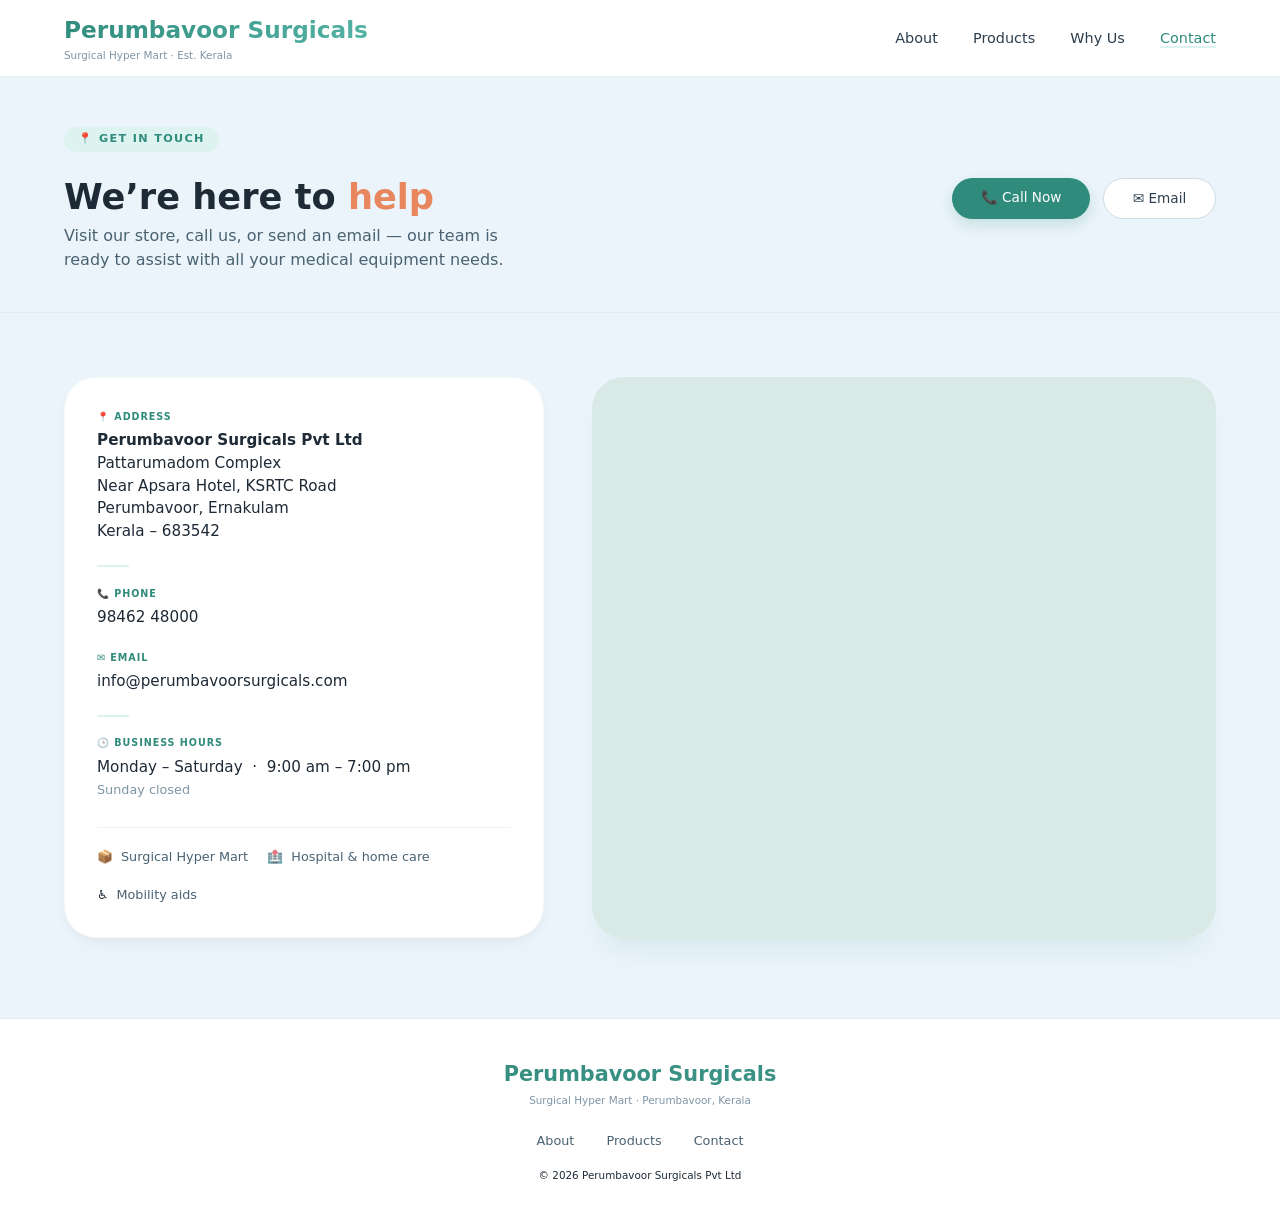
==== contact.html @ 650a04cc "first commit" ====
<!DOCTYPE html>
<html lang="en">
<head>
  <meta charset="UTF-8" />
  <meta name="viewport" content="width=device-width, initial-scale=1.0, viewport-fit=cover" />
  <title>Contact · Perumbavoor Surgicals</title>
  <style>
    * {
      margin: 0;
      padding: 0;
      box-sizing: border-box;
    }

    :root {
      --bg-white: #ffffff;
      --bg-offwhite: #fefefc;
      --bg-soft-mint: #eef9f2;
      --bg-warm-peach: #fef5ed;
      --bg-lavender: #f4f6fd;
      --bg-calm-blue: #ebf4fa;
      --primary: #2f8b7c;
      --primary-light: #6bb8ad;
      --primary-soft: #ddf3ef;
      --accent: #e8875e;
      --accent-soft: #fde9e2;
      --gray-900: #1e2a36;
      --gray-700: #2c3e4e;
      --gray-600: #4a6272;
      --gray-500: #7e95a5;
      --gray-300: #cbdde6;
      --gray-100: #ecf3f7;
      --shadow-sm: 0 4px 10px rgba(0, 0, 0, 0.02), 0 1px 2px rgba(0, 0, 0, 0.03);
      --shadow-md: 0 10px 22px -8px rgba(0, 0, 0, 0.05), 0 4px 8px rgba(0, 0, 0, 0.02);
      --shadow-lg: 0 20px 28px -12px rgba(47, 139, 124, 0.12);
      --transition: all 0.25s ease;
    }

    body {
      font-family: 'Inter', system-ui, -apple-system, 'Segoe UI', Roboto, Helvetica, sans-serif;
      background: var(--bg-white);
      color: var(--gray-900);
      line-height: 1.5;
      overflow-x: hidden;
    }

    .section-label {
      font-size: 0.7rem;
      text-transform: uppercase;
      letter-spacing: 0.12em;
      font-weight: 600;
      color: var(--primary);
      background: var(--primary-soft);
      display: inline-block;
      padding: 0.25rem 0.9rem;
      border-radius: 2rem;
      margin-bottom: 1.2rem;
    }

    .section-title {
      font-size: 2.4rem;
      font-weight: 700;
      line-height: 1.2;
      color: var(--gray-900);
      margin-bottom: 1.5rem;
    }

    @media (max-width: 768px) {
      .section-title {
        font-size: 1.9rem;
      }
    }

    .reveal {
      opacity: 0;
      transform: translateY(24px);
      transition: opacity 0.55s ease, transform 0.55s cubic-bezier(0.2, 0.9, 0.4, 1.1);
    }
    .reveal.visible {
      opacity: 1;
      transform: translateY(0);
    }

    /* ===== NAVIGATION (identical) ===== */
    nav {
      position: sticky;
      top: 0;
      z-index: 200;
      background: rgba(255, 255, 255, 0.96);
      backdrop-filter: blur(14px);
      border-bottom: 1px solid rgba(47, 139, 124, 0.12);
      display: flex;
      justify-content: space-between;
      align-items: center;
      padding: 0.8rem 5%;
    }

    .nav-logo {
      display: flex;
      flex-direction: column;
    }
    .brand {
      font-size: 1.45rem;
      font-weight: 700;
      background: linear-gradient(135deg, #2f8b7c 0%, #54b4a5 100%);
      background-clip: text;
      -webkit-background-clip: text;
      color: transparent;
    }
    .tagline {
      font-size: 0.65rem;
      color: var(--gray-500);
    }

    .nav-links {
      display: flex;
      gap: 2.2rem;
      list-style: none;
    }
    .nav-links a {
      text-decoration: none;
      font-size: 0.9rem;
      font-weight: 500;
      color: var(--gray-700);
      transition: var(--transition);
    }
    .nav-links a:hover {
      color: var(--primary);
    }
    .nav-links a.active {
      color: var(--primary);
      border-bottom: 2px solid var(--primary-soft);
    }

    .hamburger {
      display: none;
      flex-direction: column;
      cursor: pointer;
      gap: 5px;
      background: transparent;
      border: none;
      padding: 0.5rem;
      z-index: 210;
    }
    .hamburger span {
      width: 24px;
      height: 2px;
      background: var(--primary);
      border-radius: 4px;
      transition: 0.2s;
    }

    @media (max-width: 780px) {
      .hamburger {
        display: flex;
      }
      .nav-links {
        position: fixed;
        top: 0;
        right: -100%;
        width: 70%;
        max-width: 280px;
        height: 100vh;
        background: white;
        flex-direction: column;
        align-items: flex-start;
        padding: 6rem 2rem 2rem;
        gap: 1.8rem;
        box-shadow: -5px 0 25px rgba(0, 0, 0, 0.05);
        transition: right 0.3s ease;
        z-index: 150;
        border-left: 1px solid var(--gray-100);
      }
      .nav-links.active {
        right: 0;
      }
      .nav-links a {
        font-size: 1.1rem;
      }
      body.menu-open {
        overflow: hidden;
      }
    }

    /* ===== CONTACT PAGE HERO ===== */
    .contact-hero {
      background: var(--bg-calm-blue);
      padding: 3rem 5% 2.5rem;
      border-bottom: 1px solid rgba(47,139,124,0.08);
    }
    .contact-hero-inner {
      max-width: 1280px;
      margin: 0 auto;
      display: flex;
      flex-wrap: wrap;
      justify-content: space-between;
      align-items: center;
    }
    .contact-hero h1 {
      font-size: 2.2rem;
      font-weight: 700;
    }
    .contact-hero h1 span {
      color: var(--accent);
    }
    .contact-hero p {
      color: var(--gray-600);
      max-width: 460px;
    }
    .btn-primary, .btn-outline {
      display: inline-block;
      padding: 0.6rem 1.8rem;
      border-radius: 2.5rem;
      font-weight: 500;
      text-decoration: none;
      font-size: 0.85rem;
      transition: var(--transition);
    }
    .btn-primary {
      background: var(--primary);
      color: white;
      box-shadow: 0 6px 14px rgba(47,139,124,0.2);
    }
    .btn-primary:hover {
      background: #257a6c;
      transform: translateY(-2px);
    }
    .btn-outline {
      border: 1px solid var(--gray-300);
      color: var(--gray-700);
      background: white;
    }
    .btn-outline:hover {
      border-color: var(--primary);
      color: var(--primary);
    }

    /* ===== MAIN CONTENT (calm blue bg) ===== */
    .contact-main {
      padding: 4rem 5% 5rem;
      background: var(--bg-calm-blue);
    }
    .contact-grid {
      max-width: 1280px;
      margin: 0 auto;
      display: grid;
      grid-template-columns: 1fr 1.3fr;
      gap: 3rem;
      align-items: stretch;
    }

    /* left card - more compact, no extra tallness */
    .contact-details {
      background: white;
      padding: 2rem 2rem 2rem;
      border-radius: 2rem;
      box-shadow: var(--shadow-md);
      border: 1px solid rgba(47,139,124,0.05);
      display: flex;
      flex-direction: column;
      justify-content: space-between;
      height: 100%;
    }
    .contact-block {
      margin-bottom: 1.4rem;
    }
    .contact-block:last-child {
      margin-bottom: 0;
    }
    .contact-block-label {
      font-size: 0.6rem;
      font-weight: 700;
      color: var(--primary);
      letter-spacing: 0.1em;
      margin-bottom: 0.3rem;
      text-transform: uppercase;
    }
    .contact-block p, .contact-block a {
      font-size: 0.95rem;
      color: var(--gray-800);
      text-decoration: none;
    }
    .contact-block a:hover {
      color: var(--accent);
    }
    .contact-divider {
      width: 32px;
      height: 2px;
      background: var(--primary-soft);
      margin: 0.8rem 0 1.2rem;
    }

    /* map wrapper - taller */
    .map-wrapper {
      border-radius: 2rem;
      overflow: hidden;
      box-shadow: var(--shadow-lg);
      min-height: 400px;
      height: 100%;
      background: #d9e9e5;
    }
    .map-wrapper iframe {
      width: 100%;
      height: 100%;
      min-height: 400px;
      border: 0;
      display: block;
    }

    .contact-meta {
      display: flex;
      flex-wrap: wrap;
      gap: 1.2rem;
      margin-top: 1.6rem;
      padding-top: 1.2rem;
      border-top: 1px solid var(--gray-100);
    }
    .meta-item {
      display: flex;
      align-items: center;
      gap: 0.5rem;
      font-size: 0.8rem;
      color: var(--gray-600);
    }
    .meta-item strong {
      color: var(--gray-900);
      font-weight: 600;
    }

    @media (max-width: 900px) {
      .contact-grid {
        grid-template-columns: 1fr;
        gap: 2rem;
      }
      .contact-hero h1 {
        font-size: 1.9rem;
      }
      .map-wrapper {
        min-height: 320px;
      }
      .map-wrapper iframe {
        min-height: 320px;
      }
      .contact-details {
        height: auto;
      }
    }

    /* ===== FOOTER ===== */
    footer {
      background: #ffffff;
      border-top: 1px solid #e2edf2;
      padding: 2.5rem 5% 1.8rem;
      text-align: center;
    }
    .footer-brand .brand {
      font-size: 1.3rem;
      background: linear-gradient(135deg, #2f8b7c, #42958a);
      background-clip: text;
      -webkit-background-clip: text;
      color: transparent;
    }
    .sub {
      font-size: 0.65rem;
      color: var(--gray-500);
      margin-top: 0.2rem;
    }
    .footer-links {
      display: flex;
      justify-content: center;
      gap: 2rem;
      list-style: none;
      margin: 1.2rem 0 1rem;
    }
    .footer-links a {
      text-decoration: none;
      color: var(--gray-600);
      font-size: 0.8rem;
    }
    .footer-links a:hover {
      color: var(--primary);
    }
    footer p {
      color: var(--gray-400);
      font-size: 0.65rem;
    }

    @media (max-width: 500px) {
      .contact-hero-inner {
        flex-direction: column;
        align-items: flex-start;
        gap: 0.5rem;
      }
      .contact-hero h1 {
        font-size: 1.7rem;
      }
    }
  </style>
</head>
<body>

<!-- NAVIGATION -->
<nav>
  <div class="nav-logo">
    <span class="brand">Perumbavoor Surgicals</span>
    <span class="tagline">Surgical Hyper Mart · Est. Kerala</span>
  </div>
  <button class="hamburger" id="hamburgerBtn" aria-label="Menu">
    <span></span><span></span><span></span>
  </button>
  <ul class="nav-links" id="navLinks">
    <li><a href="#about">About</a></li>
    <li><a href="#products">Products</a></li>
    <li><a href="#why">Why Us</a></li>
    <li><a href="#contact" class="active">Contact</a></li>
  </ul>
</nav>

<!-- CONTACT HERO -->
<section class="contact-hero">
  <div class="contact-hero-inner">
    <div>
      <div class="section-label">📍 Get in touch</div>
      <h1>We’re here to <span>help</span></h1>
      <p>Visit our store, call us, or send an email — our team is ready to assist with all your medical equipment needs.</p>
    </div>
    <div style="display:flex; gap:0.8rem; flex-wrap:wrap;">
      <a href="tel:9846248000" class="btn-primary">📞 Call Now</a>
      <a href="mailto:info@perumbavoorsurgicals.com" class="btn-outline">✉️ Email</a>
    </div>
  </div>
</section>

<!-- CONTENT GRID -->
<section class="contact-main" id="contact">
  <div class="contact-grid">
    <!-- left: details (compact) -->
    <div class="contact-details reveal">
      <div>
        <div class="contact-block">
          <div class="contact-block-label">📍 Address</div>
          <p><strong>Perumbavoor Surgicals Pvt Ltd</strong><br>
          Pattarumadom Complex<br>
          Near Apsara Hotel, KSRTC Road<br>
          Perumbavoor, Ernakulam<br>
          Kerala – 683542</p>
        </div>

        <div class="contact-divider"></div>

        <div class="contact-block">
          <div class="contact-block-label">📞 Phone</div>
          <p><a href="tel:9846248000">98462 48000</a></p>
        </div>

        <div class="contact-block">
          <div class="contact-block-label">✉️ Email</div>
          <p><a href="mailto:info@perumbavoorsurgicals.com">info@perumbavoorsurgicals.com</a></p>
        </div>

        <div class="contact-divider"></div>

        <div class="contact-block">
          <div class="contact-block-label">🕒 Business Hours</div>
          <p>Monday – Saturday &nbsp;·&nbsp; 9:00 am – 7:00 pm<br>
          <span style="font-size:0.8rem; color:var(--gray-500);">Sunday closed</span></p>
        </div>
      </div>

      <div class="contact-meta">
        <span class="meta-item"><strong>📦</strong> Surgical Hyper Mart</span>
        <span class="meta-item"><strong>🏥</strong> Hospital & home care</span>
        <span class="meta-item"><strong>♿</strong> Mobility aids</span>
      </div>
    </div>

    <!-- right: map (taller) -->
    <div class="map-wrapper reveal">
      <iframe 
        src="https://maps.google.com/maps?q=perumbavoor%20surgicals&t=&z=16&ie=UTF8&iwloc=&output=embed" 
        title="Perumbavoor Surgicals location" 
        loading="lazy"
        allowfullscreen>
      </iframe>
    </div>
  </div>
</section>

<!-- FOOTER -->
<footer>
  <div class="footer-brand">
    <div class="brand">Perumbavoor Surgicals</div>
    <div class="sub">Surgical Hyper Mart · Perumbavoor, Kerala</div>
  </div>
  <ul class="footer-links">
    <li><a href="#about">About</a></li>
    <li><a href="#products">Products</a></li>
    <li><a href="#contact">Contact</a></li>
  </ul>
  <p>© 2026 Perumbavoor Surgicals Pvt Ltd</p>
</footer>

<script>
  // HAMBURGER
  const hamburger = document.getElementById('hamburgerBtn');
  const navLinks = document.getElementById('navLinks');
  const bodyEl = document.body;

  function toggleMenu() {
    navLinks.classList.toggle('active');
    bodyEl.classList.toggle('menu-open');
  }
  hamburger.addEventListener('click', toggleMenu);

  document.querySelectorAll('.nav-links a').forEach(link => {
    link.addEventListener('click', () => {
      navLinks.classList.remove('active');
      bodyEl.classList.remove('menu-open');
    });
  });

  // SCROLL REVEAL
  const observer = new IntersectionObserver((entries) => {
    entries.forEach(entry => {
      if (entry.isIntersecting) {
        entry.target.classList.add('visible');
        observer.unobserve(entry.target);
      }
    });
  }, { threshold: 0.1, rootMargin: "0px 0px -10px 0px" });

  document.querySelectorAll('.reveal').forEach(el => observer.observe(el));
</script>

</body>
</html>
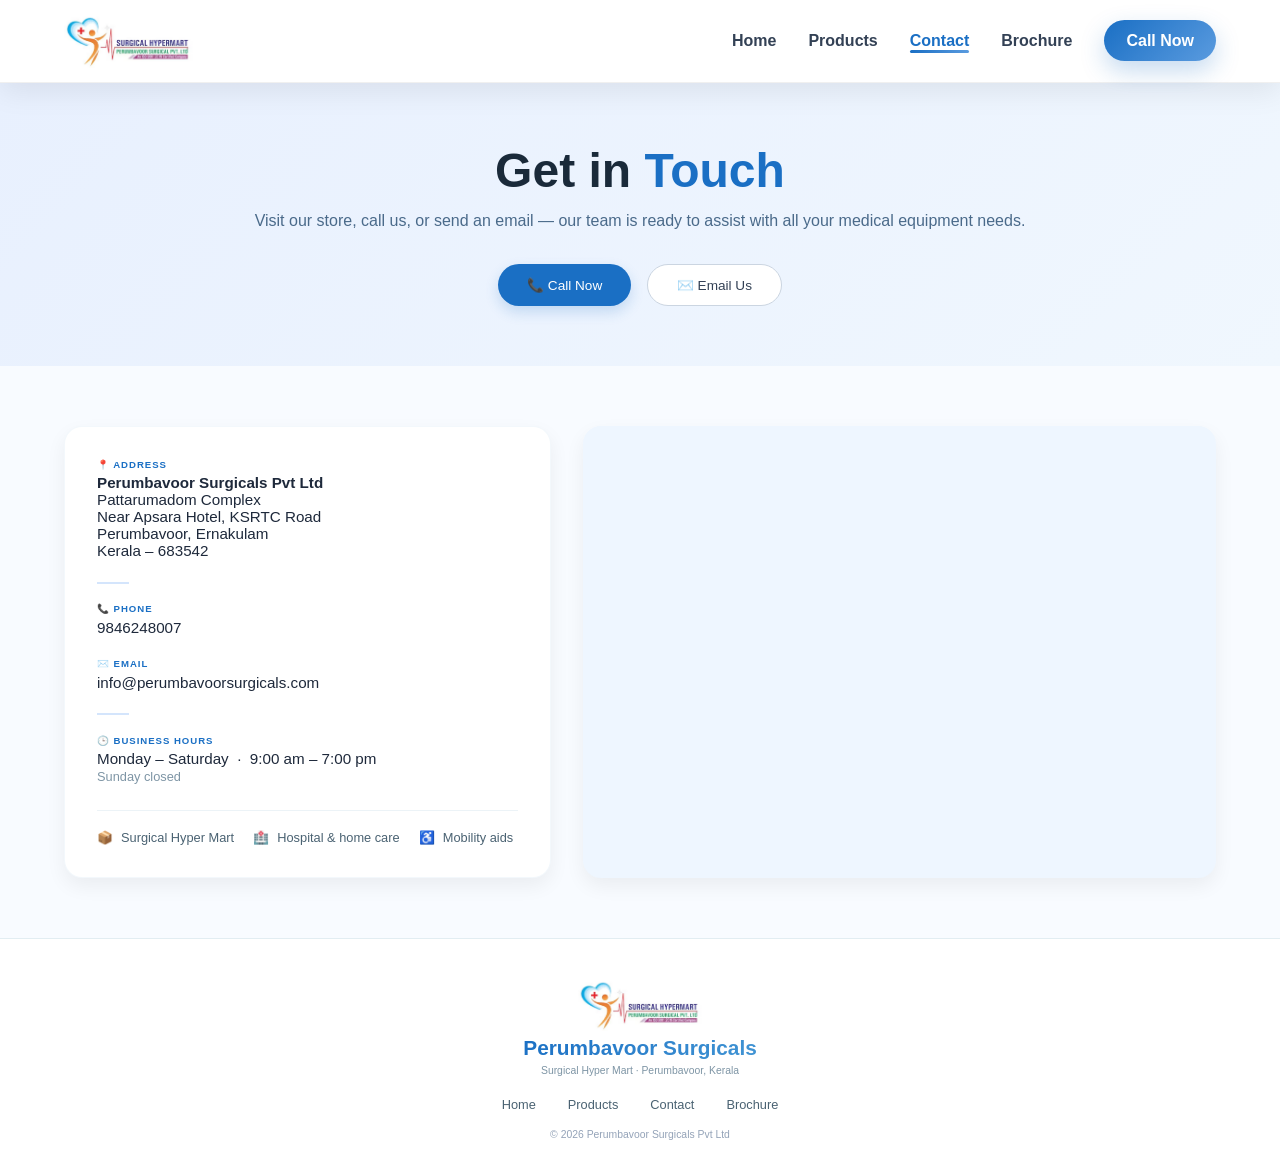
==== commit fa7f7ed1: "changes" ====
--- a/contact.html
+++ b/contact.html
@@ -14,15 +14,15 @@
     :root {
       --bg-white: #ffffff;
       --bg-offwhite: #fefefc;
-      --bg-soft-mint: #eef9f2;
-      --bg-warm-peach: #fef5ed;
-      --bg-lavender: #f4f6fd;
-      --bg-calm-blue: #ebf4fa;
-      --primary: #2f8b7c;
-      --primary-light: #6bb8ad;
-      --primary-soft: #ddf3ef;
-      --accent: #e8875e;
-      --accent-soft: #fde9e2;
+      --bg-soft-mint: #eef6fd;
+      --bg-warm-peach: #f5f9ff;
+      --bg-lavender: #f0f5fe;
+      --bg-calm-blue: #e8f0fe;
+      --primary: #1a6fc4;
+      --primary-light: #5a9bdf;
+      --primary-soft: #d4e5fc;
+      --accent: #1a6fc4;
+      --accent-soft: #d4e5fc;
       --gray-900: #1e2a36;
       --gray-700: #2c3e4e;
       --gray-600: #4a6272;
@@ -31,16 +31,12 @@
       --gray-100: #ecf3f7;
       --shadow-sm: 0 4px 10px rgba(0, 0, 0, 0.02), 0 1px 2px rgba(0, 0, 0, 0.03);
       --shadow-md: 0 10px 22px -8px rgba(0, 0, 0, 0.05), 0 4px 8px rgba(0, 0, 0, 0.02);
-      --shadow-lg: 0 20px 28px -12px rgba(47, 139, 124, 0.12);
+      --shadow-lg: 0 20px 28px -12px rgba(26, 111, 196, 0.12);
       --transition: all 0.25s ease;
     }
 
     body {
-      font-family: 'Inter', system-ui, -apple-system, 'Segoe UI', Roboto, Helvetica, sans-serif;
-      background: var(--bg-white);
-      color: var(--gray-900);
-      line-height: 1.5;
-      overflow-x: hidden;
+    font-family:Inter,Arial,sans-serif;background:#f8fbff;color:#1e293b
     }
 
     .section-label {
@@ -80,186 +76,233 @@
       transform: translateY(0);
     }
 
-    /* ===== NAVIGATION (identical) ===== */
-    nav {
+    /* ===== MEDIX NAVBAR (refined - same as products page) ===== */
+    .medixnav-wrapper {
       position: sticky;
       top: 0;
-      z-index: 200;
-      background: rgba(255, 255, 255, 0.96);
-      backdrop-filter: blur(14px);
-      border-bottom: 1px solid rgba(47, 139, 124, 0.12);
-      display: flex;
+      z-index: 9999;
+      width: 100%;
+      background: rgba(255, 255, 255, 0.92);
+      backdrop-filter: blur(18px);
+      -webkit-backdrop-filter: blur(18px);
+      border-bottom: 1px solid rgba(0, 0, 0, 0.06);
+      box-shadow: 0 8px 30px rgba(0, 0, 0, 0.08);
+    }
+    .medixnav-container {
+      max-width: 1400px;
+      margin: auto;
+      padding: 14px 5%;
+      display: flex;
+      align-items: center;
       justify-content: space-between;
+    }
+    .medixnav-brand {
+      display: flex;
       align-items: center;
-      padding: 0.8rem 5%;
-    }
-
-    .nav-logo {
-      display: flex;
-      flex-direction: column;
-    }
-    .brand {
-      font-size: 1.45rem;
-      font-weight: 700;
-      background: linear-gradient(135deg, #2f8b7c 0%, #54b4a5 100%);
-      background-clip: text;
-      -webkit-background-clip: text;
-      color: transparent;
-    }
-    .tagline {
-      font-size: 0.65rem;
-      color: var(--gray-500);
-    }
-
-    .nav-links {
-      display: flex;
-      gap: 2.2rem;
+      gap: 12px;
+      text-decoration: none;
+    }
+    .medixnav-brand img {
+      height: 54px;
+      width: auto;
+    }
+    .medixnav-links {
+      display: flex;
+      align-items: center;
+      gap: 2rem;
       list-style: none;
     }
-    .nav-links a {
-      text-decoration: none;
-      font-size: 0.9rem;
-      font-weight: 500;
-      color: var(--gray-700);
-      transition: var(--transition);
-    }
-    .nav-links a:hover {
-      color: var(--primary);
-    }
-    .nav-links a.active {
-      color: var(--primary);
-      border-bottom: 2px solid var(--primary-soft);
-    }
-
-    .hamburger {
+    .medixnav-links a {
+     text-decoration: none;
+      color: #334155;
+      font-weight: 600;
+      position: relative;
+      transition: .3s ease;
+    }
+    .medixnav-links a:not(.medixnav-cta)::after {
+      content: "";
+      position: absolute;
+      left: 0;
+      bottom: -4px;
+      width: 0;
+      height: 3px;
+      border-radius: 20px;
+      background: linear-gradient(90deg, #1a6fc4, #5a9bdf);
+      transition: .3s ease;
+    }
+    .medixnav-links a:not(.medixnav-cta):hover::after {
+      width: 100%;
+    }
+    .medixnav-links a:not(.medixnav-cta):hover {
+      color: #1a6fc4;
+    }
+    .medixnav-links a.active {
+      color: #1a6fc4;
+    }
+    .medixnav-links a.active::after {
+      width: 100%;
+    }
+    .medixnav-cta {
+      background: linear-gradient(135deg, #1a6fc4, #5a9bdf);
+      color: white !important;
+       padding: 12px 22px!important;
+      border-radius: 50px;
+      box-shadow: 0 10px 25px rgba(26, 111, 196, .25);
+      transition: .3s;
+      font-weight: 600;
+      /* letter-spacing: 0.02em; */
+    }
+    .medixnav-cta:hover {
+      transform: translateY(-3px);
+      box-shadow: 0 15px 35px rgba(26, 111, 196, .35);
+      color: white !important;
+    }
+    .medixnav-cta::after {
+      display: none !important;
+    }
+    .medixnav-toggle {
       display: none;
       flex-direction: column;
+      gap: 5px;
+      border: none;
+      background: transparent;
       cursor: pointer;
-      gap: 5px;
-      background: transparent;
-      border: none;
-      padding: 0.5rem;
-      z-index: 210;
-    }
-    .hamburger span {
-      width: 24px;
-      height: 2px;
-      background: var(--primary);
-      border-radius: 4px;
+    }
+    .medixnav-toggle span {
+      width: 28px;
+      height: 3px;
+      background: #0f172a;
+      border-radius: 50px;
       transition: 0.2s;
     }
-
-    @media (max-width: 780px) {
-      .hamburger {
+    @media (max-width: 900px) {
+      .medixnav-toggle {
         display: flex;
       }
-      .nav-links {
+      .medixnav-links {
         position: fixed;
-        top: 0;
+        top: 84px;
         right: -100%;
-        width: 70%;
-        max-width: 280px;
-        height: 100vh;
-        background: white;
+        width: 280px;
+        height: calc(100vh - 84px);
+        background: rgba(255, 255, 255, 0.98);
+        backdrop-filter: blur(20px);
+        -webkit-backdrop-filter: blur(20px);
         flex-direction: column;
         align-items: flex-start;
-        padding: 6rem 2rem 2rem;
-        gap: 1.8rem;
-        box-shadow: -5px 0 25px rgba(0, 0, 0, 0.05);
-        transition: right 0.3s ease;
-        z-index: 150;
-        border-left: 1px solid var(--gray-100);
-      }
-      .nav-links.active {
+        padding: 2rem 2rem 2rem 2.2rem;
+        gap: 1.5rem;
+        transition: .4s ease;
+        box-shadow: -10px 0 30px rgba(0, 0, 0, .08);
+        border-left: 1px solid rgba(0,0,0,0.04);
+      }
+      .medixnav-links.medixnav-open {
         right: 0;
       }
-      .nav-links a {
+      .medixnav-brand img {
+        height: 46px;
+      }
+      .medixnav-links a:not(.medixnav-cta)::after {
+        display: none;
+      }
+      .medixnav-links a {
         font-size: 1.1rem;
-      }
-      body.menu-open {
-        overflow: hidden;
-      }
-    }
-
-    /* ===== CONTACT PAGE HERO ===== */
+        padding: 6px 0;
+      }
+      .medixnav-links a.active {
+        color: #1a6fc4;
+      }
+    }
+
+    /* ===== CONTACT HERO (matches products page hero) ===== */
     .contact-hero {
-      background: var(--bg-calm-blue);
-      padding: 3rem 5% 2.5rem;
-      border-bottom: 1px solid rgba(47,139,124,0.08);
-    }
-    .contact-hero-inner {
-      max-width: 1280px;
-      margin: 0 auto;
-      display: flex;
+      padding: 60px 5%;
+      text-align: center;
+      background: linear-gradient(135deg, #e8f0fe, #f0f7fe);
+    }
+    .contact-hero h1 {
+      font-size: 3rem;
+      margin-bottom: 10px;
+      color: #1a2a3a;
+    }
+    .contact-hero h1 span {
+      color: #1a6fc4;
+    }
+    .contact-hero p {
+      max-width: 800px;
+      margin: auto;
+      color: #4a6a8a;
+      line-height: 1.6;
+    }
+    .contact-hero .hero-actions {
+      display: flex;
+      justify-content: center;
+      gap: 1rem;
       flex-wrap: wrap;
-      justify-content: space-between;
+      margin-top: 30px;
+    }
+    .btn-primary, .btn-outline {
+      display: inline-flex;
       align-items: center;
-    }
-    .contact-hero h1 {
-      font-size: 2.2rem;
-      font-weight: 700;
-    }
-    .contact-hero h1 span {
-      color: var(--accent);
-    }
-    .contact-hero p {
-      color: var(--gray-600);
-      max-width: 460px;
-    }
-    .btn-primary, .btn-outline {
-      display: inline-block;
-      padding: 0.6rem 1.8rem;
+      gap: 0.5rem;
+      padding: 0.75rem 1.8rem;
       border-radius: 2.5rem;
       font-weight: 500;
       text-decoration: none;
+      transition: all 0.2s;
       font-size: 0.85rem;
-      transition: var(--transition);
     }
     .btn-primary {
       background: var(--primary);
       color: white;
-      box-shadow: 0 6px 14px rgba(47,139,124,0.2);
+      box-shadow: 0 6px 14px rgba(26, 111, 196, 0.2);
     }
     .btn-primary:hover {
-      background: #257a6c;
+      background: #155ca8;
       transform: translateY(-2px);
+      box-shadow: 0 12px 20px -8px rgba(26, 111, 196, 0.3);
     }
     .btn-outline {
-      border: 1px solid var(--gray-300);
-      color: var(--gray-700);
+      border: 1px solid #cbd5e1;
+      color: #334155;
       background: white;
     }
     .btn-outline:hover {
-      border-color: var(--primary);
-      color: var(--primary);
-    }
-
-    /* ===== MAIN CONTENT (calm blue bg) ===== */
+      border-color: #1a6fc4;
+      color: #1a6fc4;
+      transform: translateY(-2px);
+    }
+
+    /* ===== CONTENT GRID (matches products page card style) ===== */
     .contact-main {
-      padding: 4rem 5% 5rem;
-      background: var(--bg-calm-blue);
+      padding: 60px 5%;
+      background: #f8fbff;
     }
     .contact-grid {
       max-width: 1280px;
       margin: 0 auto;
       display: grid;
       grid-template-columns: 1fr 1.3fr;
-      gap: 3rem;
+      gap: 2rem;
       align-items: stretch;
     }
 
-    /* left card - more compact, no extra tallness */
     .contact-details {
-      background: white;
-      padding: 2rem 2rem 2rem;
-      border-radius: 2rem;
-      box-shadow: var(--shadow-md);
-      border: 1px solid rgba(47,139,124,0.05);
+      background: #fff;
+      border-radius: 18px;
+      padding: 2rem;
+      box-shadow: 0 8px 20px rgba(0, 0, 0, 0.06);
+      border: 1px solid rgba(26, 111, 196, 0.05);
+      transition: .3s ease;
       display: flex;
       flex-direction: column;
       justify-content: space-between;
-      height: 100%;
-    }
+    }
+    .contact-details:hover {
+      transform: translateY(-6px);
+      box-shadow: 0 12px 28px rgba(26, 111, 196, 0.10);
+    }
+
     .contact-block {
       margin-bottom: 1.4rem;
     }
@@ -276,11 +319,11 @@
     }
     .contact-block p, .contact-block a {
       font-size: 0.95rem;
-      color: var(--gray-800);
+      color: #1e293b;
       text-decoration: none;
     }
     .contact-block a:hover {
-      color: var(--accent);
+      color: var(--primary);
     }
     .contact-divider {
       width: 32px;
@@ -289,14 +332,18 @@
       margin: 0.8rem 0 1.2rem;
     }
 
-    /* map wrapper - taller */
     .map-wrapper {
-      border-radius: 2rem;
+      border-radius: 18px;
       overflow: hidden;
-      box-shadow: var(--shadow-lg);
+      box-shadow: 0 8px 20px rgba(0, 0, 0, 0.06);
       min-height: 400px;
       height: 100%;
-      background: #d9e9e5;
+      background: #eef6ff;
+      transition: .3s ease;
+    }
+    .map-wrapper:hover {
+      transform: translateY(-6px);
+      box-shadow: 0 12px 28px rgba(26, 111, 196, 0.10);
     }
     .map-wrapper iframe {
       width: 100%;
@@ -312,17 +359,17 @@
       gap: 1.2rem;
       margin-top: 1.6rem;
       padding-top: 1.2rem;
-      border-top: 1px solid var(--gray-100);
+      border-top: 1px solid #ecf3f7;
     }
     .meta-item {
       display: flex;
       align-items: center;
       gap: 0.5rem;
       font-size: 0.8rem;
-      color: var(--gray-600);
+      color: #4a6272;
     }
     .meta-item strong {
-      color: var(--gray-900);
+      color: #1e2a36;
       font-weight: 600;
     }
 
@@ -332,7 +379,7 @@
         gap: 2rem;
       }
       .contact-hero h1 {
-        font-size: 1.9rem;
+        font-size: 2rem;
       }
       .map-wrapper {
         min-height: 320px;
@@ -345,95 +392,116 @@
       }
     }
 
-    /* ===== FOOTER ===== */
-    footer {
+    /* ===== FOOTER (same as products page) ===== */
+    .home-footer {
       background: #ffffff;
       border-top: 1px solid #e2edf2;
       padding: 2.5rem 5% 1.8rem;
       text-align: center;
-    }
-    .footer-brand .brand {
+      margin-top: 0;
+    }
+    .home-footer .footer-brand {
+      display: flex;
+      flex-direction: column;
+      align-items: center;
+      gap: 0.3rem;
+    }
+    .home-footer .footer-brand img {
+      height: 52px;
+      width: auto;
+      display: block;
+    }
+    .home-footer .footer-brand .brand-name {
       font-size: 1.3rem;
-      background: linear-gradient(135deg, #2f8b7c, #42958a);
+      font-weight: 700;
+      background: linear-gradient(135deg, #1a6fc4, #4295d4);
       background-clip: text;
       -webkit-background-clip: text;
       color: transparent;
     }
-    .sub {
+    .home-footer .footer-brand .sub {
       font-size: 0.65rem;
-      color: var(--gray-500);
-      margin-top: 0.2rem;
-    }
-    .footer-links {
+      color: #7e95a5;
+    }
+    .home-footer .footer-links {
       display: flex;
       justify-content: center;
       gap: 2rem;
       list-style: none;
       margin: 1.2rem 0 1rem;
     }
-    .footer-links a {
+    .home-footer .footer-links a {
       text-decoration: none;
-      color: var(--gray-600);
+      color: #4a6272;
       font-size: 0.8rem;
-    }
-    .footer-links a:hover {
-      color: var(--primary);
-    }
-    footer p {
-      color: var(--gray-400);
+      transition: .2s;
+    }
+    .home-footer .footer-links a:hover {
+      color: #1a6fc4;
+    }
+    .home-footer p {
+      color: #94a3b8;
       font-size: 0.65rem;
     }
 
     @media (max-width: 500px) {
-      .contact-hero-inner {
-        flex-direction: column;
-        align-items: flex-start;
-        gap: 0.5rem;
-      }
       .contact-hero h1 {
         font-size: 1.7rem;
+      }
+      .contact-hero .hero-actions {
+        flex-direction: column;
+        align-items: center;
+        width: 100%;
+      }
+      .contact-hero .hero-actions .btn-primary,
+      .contact-hero .hero-actions .btn-outline {
+        width: 100%;
+        justify-content: center;
       }
     }
   </style>
 </head>
 <body>
 
-<!-- NAVIGATION -->
-<nav>
-  <div class="nav-logo">
-    <span class="brand">Perumbavoor Surgicals</span>
-    <span class="tagline">Surgical Hyper Mart · Est. Kerala</span>
+<!-- ===== MEDIX NAVBAR (refined - same as products page) ===== -->
+<header class="medixnav-wrapper">
+  <div class="medixnav-container">
+    <a href="index.html" class="medixnav-brand">
+      <img src="../assets/logo/logo.png" alt="Perumbavoor Surgicals">
+    </a>
+    <ul class="medixnav-links" id="medixnavLinks">
+      <li><a href="index.html">Home</a></li>
+      <li><a href="products.html">Products</a></li>
+      <li><a href="contact.html" class="active">Contact</a></li>
+      <li><a href="index.html#brochure">Brochure</a></li>
+      <li>
+        <a href="tel:+919846248007" class="medixnav-cta">
+          Call Now
+        </a>
+      </li>
+    </ul>
+    <button class="medixnav-toggle" id="medixnavToggle" aria-label="Menu">
+      <span></span>
+      <span></span>
+      <span></span>
+    </button>
   </div>
-  <button class="hamburger" id="hamburgerBtn" aria-label="Menu">
-    <span></span><span></span><span></span>
-  </button>
-  <ul class="nav-links" id="navLinks">
-    <li><a href="#about">About</a></li>
-    <li><a href="#products">Products</a></li>
-    <li><a href="#why">Why Us</a></li>
-    <li><a href="#contact" class="active">Contact</a></li>
-  </ul>
-</nav>
+</header>
 
 <!-- CONTACT HERO -->
 <section class="contact-hero">
-  <div class="contact-hero-inner">
-    <div>
-      <div class="section-label">📍 Get in touch</div>
-      <h1>We’re here to <span>help</span></h1>
-      <p>Visit our store, call us, or send an email — our team is ready to assist with all your medical equipment needs.</p>
-    </div>
-    <div style="display:flex; gap:0.8rem; flex-wrap:wrap;">
-      <a href="tel:9846248000" class="btn-primary">📞 Call Now</a>
-      <a href="mailto:info@perumbavoorsurgicals.com" class="btn-outline">✉️ Email</a>
-    </div>
+  <h1>Get in <span>Touch</span></h1>
+  <p>Visit our store, call us, or send an email — our team is ready to assist with all your medical equipment needs.</p>
+  <div class="hero-actions">
+    <a href="tel:9846248000" class="btn-primary">📞 Call Now</a>
+    <a href="mailto:info@perumbavoorsurgicals.com" class="btn-outline">✉️ Email Us</a>
   </div>
 </section>
 
 <!-- CONTENT GRID -->
 <section class="contact-main" id="contact">
   <div class="contact-grid">
-    <!-- left: details (compact) -->
+    <!-- left: details -->
     <div class="contact-details reveal">
       <div>
         <div class="contact-block">
@@ -449,7 +517,7 @@
 
         <div class="contact-block">
           <div class="contact-block-label">📞 Phone</div>
-          <p><a href="tel:9846248000">98462 48000</a></p>
+          <p><a href="tel:9846248007">9846248007</a></p>
         </div>
 
         <div class="contact-block">
@@ -462,7 +530,7 @@
         <div class="contact-block">
           <div class="contact-block-label">🕒 Business Hours</div>
           <p>Monday – Saturday &nbsp;·&nbsp; 9:00 am – 7:00 pm<br>
-          <span style="font-size:0.8rem; color:var(--gray-500);">Sunday closed</span></p>
+          <span style="font-size:0.8rem; color:#7e95a5;">Sunday closed</span></p>
         </div>
       </div>
 
@@ -473,7 +541,7 @@
       </div>
     </div>
 
-    <!-- right: map (taller) -->
+    <!-- right: map -->
     <div class="map-wrapper reveal">
       <iframe 
         src="https://maps.google.com/maps?q=perumbavoor%20surgicals&t=&z=16&ie=UTF8&iwloc=&output=embed" 
@@ -485,40 +553,49 @@
   </div>
 </section>
 
-<!-- FOOTER -->
-<footer>
+<!-- ===== FOOTER (same as products page) ===== -->
+<footer class="home-footer">
   <div class="footer-brand">
-    <div class="brand">Perumbavoor Surgicals</div>
-    <div class="sub">Surgical Hyper Mart · Perumbavoor, Kerala</div>
+    <img src="../assets/logo/logo.png" alt="Perumbavoor Surgicals Logo">
+    <span class="brand-name">Perumbavoor Surgicals</span>
+    <span class="sub">Surgical Hyper Mart · Perumbavoor, Kerala</span>
   </div>
   <ul class="footer-links">
-    <li><a href="#about">About</a></li>
-    <li><a href="#products">Products</a></li>
-    <li><a href="#contact">Contact</a></li>
+    <li><a href="index.html">Home</a></li>
+    <li><a href="products.html">Products</a></li>
+    <li><a href="contact.html">Contact</a></li>
+    <li><a href="index.html">Brochure</a></li>
   </ul>
   <p>© 2026 Perumbavoor Surgicals Pvt Ltd</p>
 </footer>
 
 <script>
-  // HAMBURGER
-  const hamburger = document.getElementById('hamburgerBtn');
-  const navLinks = document.getElementById('navLinks');
+  // ===== MEDIX NAVBAR TOGGLE =====
+  const toggleBtn = document.getElementById('medixnavToggle');
+  const navLinks = document.getElementById('medixnavLinks');
   const bodyEl = document.body;
 
   function toggleMenu() {
-    navLinks.classList.toggle('active');
+    navLinks.classList.toggle('medixnav-open');
     bodyEl.classList.toggle('menu-open');
   }
-  hamburger.addEventListener('click', toggleMenu);
-
-  document.querySelectorAll('.nav-links a').forEach(link => {
+  toggleBtn.addEventListener('click', toggleMenu);
+
+  document.querySelectorAll('.medixnav-links a').forEach(link => {
     link.addEventListener('click', () => {
-      navLinks.classList.remove('active');
+      navLinks.classList.remove('medixnav-open');
       bodyEl.classList.remove('menu-open');
     });
   });
 
-  // SCROLL REVEAL
+  document.addEventListener('click', (e) => {
+    if (!e.target.closest('.medixnav-wrapper') && navLinks.classList.contains('medixnav-open')) {
+      navLinks.classList.remove('medixnav-open');
+      bodyEl.classList.remove('menu-open');
+    }
+  });
+
+  // ===== SCROLL REVEAL =====
   const observer = new IntersectionObserver((entries) => {
     entries.forEach(entry => {
       if (entry.isIntersecting) {
@@ -527,7 +604,6 @@
       }
     });
   }, { threshold: 0.1, rootMargin: "0px 0px -10px 0px" });
-
   document.querySelectorAll('.reveal').forEach(el => observer.observe(el));
 </script>
 
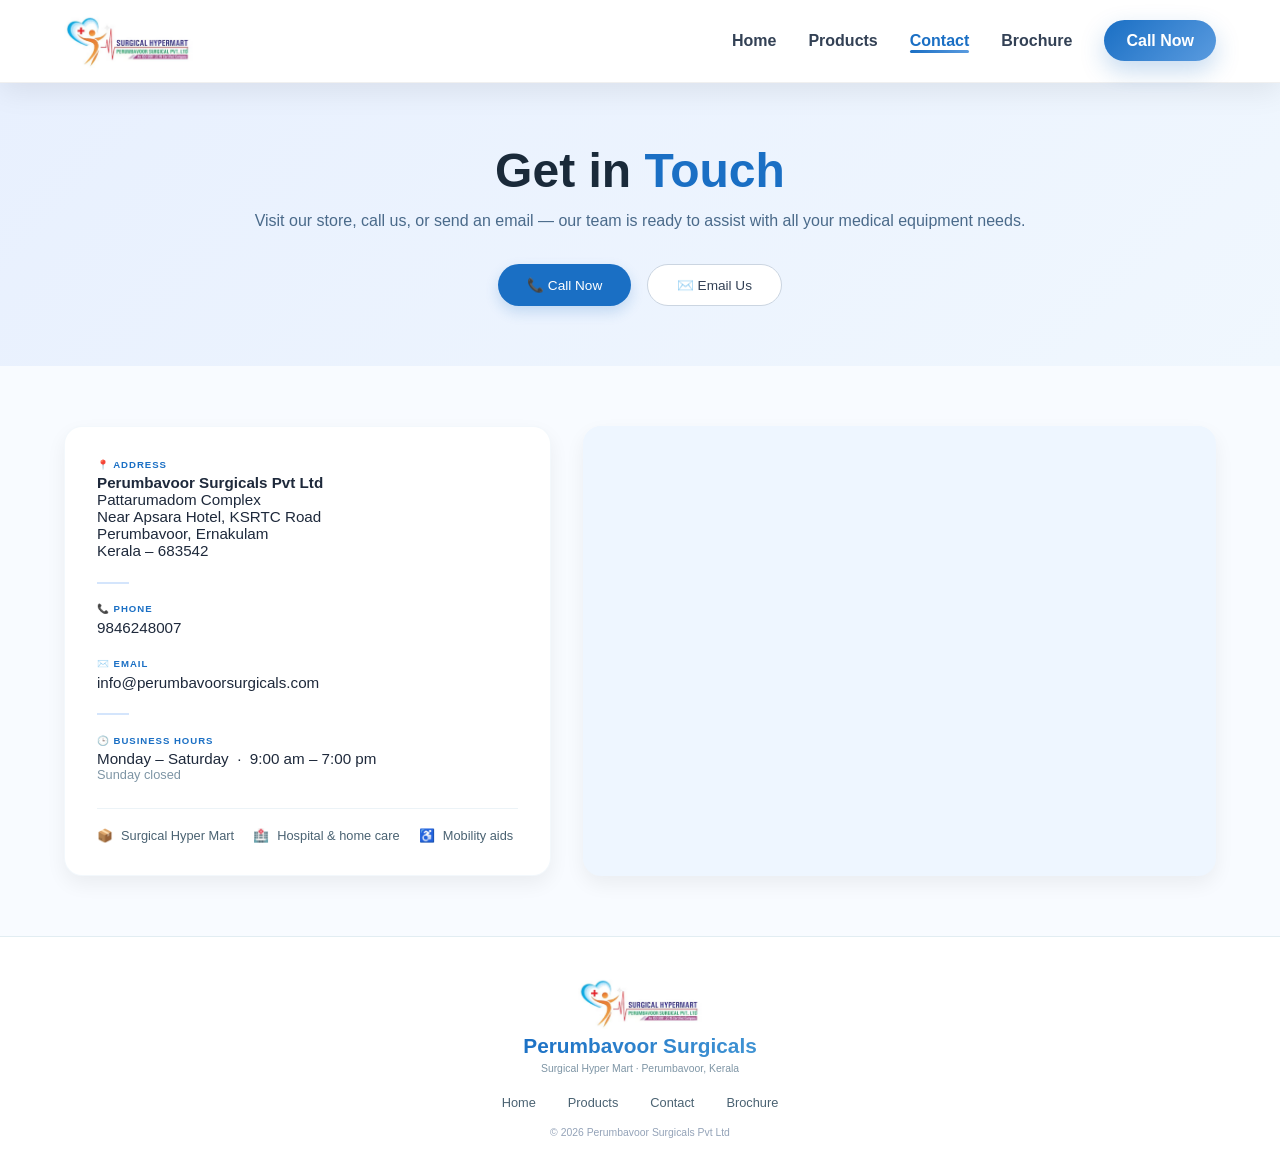
==== commit 73548e6f: "seo, favicon" ====
--- a/contact.html
+++ b/contact.html
@@ -1,14 +1,78 @@
-<!DOCTYPE html>
-<html lang="en">
-<head>
-  <meta charset="UTF-8" />
-  <meta name="viewport" content="width=device-width, initial-scale=1.0, viewport-fit=cover" />
-  <title>Contact · Perumbavoor Surgicals</title>
+<title>Contact Perumbavoor Surgicals | Medical Equipment Supplier Kerala</title>
+
+<meta name="description" content="Contact Perumbavoor Surgicals Pvt Ltd in Perumbavoor, Ernakulam, Kerala. Get assistance with medical equipment, surgical instruments, hospital furniture, mobility aids, home healthcare products and diagnostic devices.">
+
+<meta name="keywords" content="Contact Perumbavoor Surgicals, Medical Equipment Supplier Kerala, Surgical Supplier Perumbavoor, Hospital Furniture Kerala, Medical Store Perumbavoor, Surgical Hyper Mart Kerala, Medical Supplies Ernakulam">
+
+<meta name="author" content="Perumbavoor Surgicals Pvt Ltd">
+<meta name="robots" content="index, follow">
+
+<!-- Favicon -->
+<link rel="icon" type="image/png" href="/assets/logo/favicon.png">
+<link rel="apple-touch-icon" href="/assets/logo/favicon.png">
+
+<link rel="canonical" href="https://perumbavoorsurgicals.com/contact.html">
+
+<!-- Open Graph -->
+<meta property="og:type" content="website">
+<meta property="og:title" content="Contact Perumbavoor Surgicals">
+<meta property="og:description" content="Visit, call or email Perumbavoor Surgicals for medical equipment, surgical supplies and healthcare products in Kerala.">
+<meta property="og:url" content="https://perumbavoorsurgicals.com/contact.html">
+<meta property="og:image" content="https://perumbavoorsurgicals.com/assets/logo/logo.png">
+
+<!-- Twitter -->
+<meta name="twitter:card" content="summary_large_image">
+<meta name="twitter:title" content="Contact Perumbavoor Surgicals">
+<meta name="twitter:description" content="Medical equipment and surgical supplies provider in Perumbavoor, Kerala.">
+<meta name="twitter:image" content="https://perumbavoorsurgicals.com/assets/logo/logo.png">
+
+<!-- Local Business Schema -->
+<script type="application/ld+json">
+{
+  "@context":"https://schema.org",
+  "@type":"MedicalBusiness",
+  "name":"Perumbavoor Surgicals Pvt Ltd",
+  "url":"https://perumbavoorsurgicals.com",
+  "telephone":"+919846248007",
+  "email":"info@perumbavoorsurgicals.com",
+  "logo":"https://perumbavoorsurgicals.com/assets/logo/logo.png",
+  "address":{
+    "@type":"PostalAddress",
+    "streetAddress":"Pattarumadom Complex, Near Apsara Hotel, KSRTC Road",
+    "addressLocality":"Perumbavoor",
+    "addressRegion":"Kerala",
+    "postalCode":"683542",
+    "addressCountry":"IN"
+  },
+  "openingHours":"Mo-Sa 09:00-19:00"
+}
+</script>
   <style>
     * {
       margin: 0;
       padding: 0;
       box-sizing: border-box;
+    }
+
+    /* ----- FIX 1: overflow-x + overscroll on html & body ----- */
+    html {
+      overflow-x: hidden;
+      width: 100%;
+      overscroll-behavior-x: none;
+    }
+
+    body {
+      font-family: Inter, Arial, sans-serif;
+      background: #f8fbff;
+      color: #1e293b;
+      overflow-x: hidden;
+      width: 100%;
+      overscroll-behavior-x: none;
+    }
+
+    /* ----- FIX 2: body.menu-open stops background scroll ----- */
+    body.menu-open {
+      overflow: hidden;
     }
 
     :root {
@@ -35,10 +99,6 @@
       --transition: all 0.25s ease;
     }
 
-    body {
-    font-family:Inter,Arial,sans-serif;background:#f8fbff;color:#1e293b
-    }
-
     .section-label {
       font-size: 0.7rem;
       text-transform: uppercase;
@@ -76,7 +136,7 @@
       transform: translateY(0);
     }
 
-    /* ===== MEDIX NAVBAR (refined - same as products page) ===== */
+    /* ===== MEDIX NAVBAR (fixed off-canvas) ===== */
     .medixnav-wrapper {
       position: sticky;
       top: 0;
@@ -88,6 +148,7 @@
       border-bottom: 1px solid rgba(0, 0, 0, 0.06);
       box-shadow: 0 8px 30px rgba(0, 0, 0, 0.08);
     }
+
     .medixnav-container {
       max-width: 1400px;
       margin: auto;
@@ -96,29 +157,34 @@
       align-items: center;
       justify-content: space-between;
     }
+
     .medixnav-brand {
       display: flex;
       align-items: center;
       gap: 12px;
       text-decoration: none;
     }
+
     .medixnav-brand img {
       height: 54px;
       width: auto;
     }
+
     .medixnav-links {
       display: flex;
       align-items: center;
       gap: 2rem;
       list-style: none;
     }
+
     .medixnav-links a {
-     text-decoration: none;
+      text-decoration: none;
       color: #334155;
       font-weight: 600;
       position: relative;
       transition: .3s ease;
     }
+
     .medixnav-links a:not(.medixnav-cta)::after {
       content: "";
       position: absolute;
@@ -130,36 +196,43 @@
       background: linear-gradient(90deg, #1a6fc4, #5a9bdf);
       transition: .3s ease;
     }
+
     .medixnav-links a:not(.medixnav-cta):hover::after {
       width: 100%;
     }
+
     .medixnav-links a:not(.medixnav-cta):hover {
       color: #1a6fc4;
     }
+
     .medixnav-links a.active {
       color: #1a6fc4;
     }
+
     .medixnav-links a.active::after {
       width: 100%;
     }
+
     .medixnav-cta {
       background: linear-gradient(135deg, #1a6fc4, #5a9bdf);
       color: white !important;
-       padding: 12px 22px!important;
+      padding: 12px 22px !important;
       border-radius: 50px;
       box-shadow: 0 10px 25px rgba(26, 111, 196, .25);
       transition: .3s;
       font-weight: 600;
-      /* letter-spacing: 0.02em; */
-    }
+    }
+
     .medixnav-cta:hover {
       transform: translateY(-3px);
       box-shadow: 0 15px 35px rgba(26, 111, 196, .35);
       color: white !important;
     }
+
     .medixnav-cta::after {
       display: none !important;
     }
+
     .medixnav-toggle {
       display: none;
       flex-direction: column;
@@ -168,6 +241,7 @@
       background: transparent;
       cursor: pointer;
     }
+
     .medixnav-toggle span {
       width: 28px;
       height: 3px;
@@ -175,16 +249,21 @@
       border-radius: 50px;
       transition: 0.2s;
     }
+
+    /* ----- FIX 3 & 4: off-canvas using translateX + max-width ----- */
     @media (max-width: 900px) {
       .medixnav-toggle {
         display: flex;
       }
+
       .medixnav-links {
         position: fixed;
         top: 84px;
-        right: -100%;
+        right: 0;
         width: 280px;
+        max-width: 80vw;
         height: calc(100vh - 84px);
+        transform: translateX(100%);
         background: rgba(255, 255, 255, 0.98);
         backdrop-filter: blur(20px);
         -webkit-backdrop-filter: blur(20px);
@@ -192,48 +271,58 @@
         align-items: flex-start;
         padding: 2rem 2rem 2rem 2.2rem;
         gap: 1.5rem;
-        transition: .4s ease;
+        transition: transform .4s ease;
         box-shadow: -10px 0 30px rgba(0, 0, 0, .08);
-        border-left: 1px solid rgba(0,0,0,0.04);
-      }
+        border-left: 1px solid rgba(0, 0, 0, 0.04);
+        overflow-y: auto;
+      }
+
       .medixnav-links.medixnav-open {
-        right: 0;
-      }
+        transform: translateX(0);
+      }
+
       .medixnav-brand img {
         height: 46px;
       }
+
       .medixnav-links a:not(.medixnav-cta)::after {
         display: none;
       }
+
       .medixnav-links a {
         font-size: 1.1rem;
         padding: 6px 0;
       }
+
       .medixnav-links a.active {
         color: #1a6fc4;
       }
     }
 
-    /* ===== CONTACT HERO (matches products page hero) ===== */
+    /* ===== CONTACT HERO ===== */
     .contact-hero {
       padding: 60px 5%;
       text-align: center;
       background: linear-gradient(135deg, #e8f0fe, #f0f7fe);
     }
+
     .contact-hero h1 {
       font-size: 3rem;
       margin-bottom: 10px;
       color: #1a2a3a;
     }
+
     .contact-hero h1 span {
       color: #1a6fc4;
     }
+
     .contact-hero p {
       max-width: 800px;
       margin: auto;
       color: #4a6a8a;
       line-height: 1.6;
     }
+
     .contact-hero .hero-actions {
       display: flex;
       justify-content: center;
@@ -241,7 +330,9 @@
       flex-wrap: wrap;
       margin-top: 30px;
     }
-    .btn-primary, .btn-outline {
+
+    .btn-primary,
+    .btn-outline {
       display: inline-flex;
       align-items: center;
       gap: 0.5rem;
@@ -252,32 +343,37 @@
       transition: all 0.2s;
       font-size: 0.85rem;
     }
+
     .btn-primary {
       background: var(--primary);
       color: white;
       box-shadow: 0 6px 14px rgba(26, 111, 196, 0.2);
     }
+
     .btn-primary:hover {
       background: #155ca8;
       transform: translateY(-2px);
       box-shadow: 0 12px 20px -8px rgba(26, 111, 196, 0.3);
     }
+
     .btn-outline {
       border: 1px solid #cbd5e1;
       color: #334155;
       background: white;
     }
+
     .btn-outline:hover {
       border-color: #1a6fc4;
       color: #1a6fc4;
       transform: translateY(-2px);
     }
 
-    /* ===== CONTENT GRID (matches products page card style) ===== */
+    /* ===== CONTENT GRID ===== */
     .contact-main {
       padding: 60px 5%;
       background: #f8fbff;
     }
+
     .contact-grid {
       max-width: 1280px;
       margin: 0 auto;
@@ -298,6 +394,7 @@
       flex-direction: column;
       justify-content: space-between;
     }
+
     .contact-details:hover {
       transform: translateY(-6px);
       box-shadow: 0 12px 28px rgba(26, 111, 196, 0.10);
@@ -306,9 +403,11 @@
     .contact-block {
       margin-bottom: 1.4rem;
     }
+
     .contact-block:last-child {
       margin-bottom: 0;
     }
+
     .contact-block-label {
       font-size: 0.6rem;
       font-weight: 700;
@@ -317,14 +416,18 @@
       margin-bottom: 0.3rem;
       text-transform: uppercase;
     }
-    .contact-block p, .contact-block a {
+
+    .contact-block p,
+    .contact-block a {
       font-size: 0.95rem;
       color: #1e293b;
       text-decoration: none;
     }
+
     .contact-block a:hover {
       color: var(--primary);
     }
+
     .contact-divider {
       width: 32px;
       height: 2px;
@@ -341,10 +444,12 @@
       background: #eef6ff;
       transition: .3s ease;
     }
+
     .map-wrapper:hover {
       transform: translateY(-6px);
       box-shadow: 0 12px 28px rgba(26, 111, 196, 0.10);
     }
+
     .map-wrapper iframe {
       width: 100%;
       height: 100%;
@@ -361,6 +466,7 @@
       padding-top: 1.2rem;
       border-top: 1px solid #ecf3f7;
     }
+
     .meta-item {
       display: flex;
       align-items: center;
@@ -368,6 +474,7 @@
       font-size: 0.8rem;
       color: #4a6272;
     }
+
     .meta-item strong {
       color: #1e2a36;
       font-weight: 600;
@@ -378,21 +485,25 @@
         grid-template-columns: 1fr;
         gap: 2rem;
       }
+
       .contact-hero h1 {
         font-size: 2rem;
       }
+
       .map-wrapper {
         min-height: 320px;
       }
+
       .map-wrapper iframe {
         min-height: 320px;
       }
+
       .contact-details {
         height: auto;
       }
     }
 
-    /* ===== FOOTER (same as products page) ===== */
+    /* ===== FOOTER ===== */
     .home-footer {
       background: #ffffff;
       border-top: 1px solid #e2edf2;
@@ -400,17 +511,20 @@
       text-align: center;
       margin-top: 0;
     }
+
     .home-footer .footer-brand {
       display: flex;
       flex-direction: column;
       align-items: center;
       gap: 0.3rem;
     }
+
     .home-footer .footer-brand img {
       height: 52px;
       width: auto;
       display: block;
     }
+
     .home-footer .footer-brand .brand-name {
       font-size: 1.3rem;
       font-weight: 700;
@@ -419,10 +533,12 @@
       -webkit-background-clip: text;
       color: transparent;
     }
+
     .home-footer .footer-brand .sub {
       font-size: 0.65rem;
       color: #7e95a5;
     }
+
     .home-footer .footer-links {
       display: flex;
       justify-content: center;
@@ -430,15 +546,18 @@
       list-style: none;
       margin: 1.2rem 0 1rem;
     }
+
     .home-footer .footer-links a {
       text-decoration: none;
       color: #4a6272;
       font-size: 0.8rem;
       transition: .2s;
     }
+
     .home-footer .footer-links a:hover {
       color: #1a6fc4;
     }
+
     .home-footer p {
       color: #94a3b8;
       font-size: 0.65rem;
@@ -448,11 +567,13 @@
       .contact-hero h1 {
         font-size: 1.7rem;
       }
+
       .contact-hero .hero-actions {
         flex-direction: column;
         align-items: center;
         width: 100%;
       }
+
       .contact-hero .hero-actions .btn-primary,
       .contact-hero .hero-actions .btn-outline {
         width: 100%;
@@ -463,89 +584,89 @@
 </head>
 <body>
 
-<!-- ===== MEDIX NAVBAR (refined - same as products page) ===== -->
-<header class="medixnav-wrapper">
-  <div class="medixnav-container">
-    <a href="index.html" class="medixnav-brand">
-      <img src="../assets/logo/logo.png" alt="Perumbavoor Surgicals">
-    </a>
-    <ul class="medixnav-links" id="medixnavLinks">
-      <li><a href="index.html">Home</a></li>
-      <li><a href="products.html">Products</a></li>
-      <li><a href="contact.html" class="active">Contact</a></li>
-      <li><a href="index.html#brochure">Brochure</a></li>
-      <li>
-        <a href="tel:+919846248007" class="medixnav-cta">
-          Call Now
-        </a>
-      </li>
-    </ul>
-    <button class="medixnav-toggle" id="medixnavToggle" aria-label="Menu">
-      <span></span>
-      <span></span>
-      <span></span>
-    </button>
-  </div>
-</header>
-
-<!-- CONTACT HERO -->
-<section class="contact-hero">
-  <h1>Get in <span>Touch</span></h1>
-  <p>Visit our store, call us, or send an email — our team is ready to assist with all your medical equipment needs.</p>
-  <div class="hero-actions">
-    <a href="tel:9846248000" class="btn-primary">📞 Call Now</a>
-    <a href="mailto:info@perumbavoorsurgicals.com" class="btn-outline">✉️ Email Us</a>
-  </div>
-</section>
-
-<!-- CONTENT GRID -->
-<section class="contact-main" id="contact">
-  <div class="contact-grid">
-    <!-- left: details -->
-    <div class="contact-details reveal">
-      <div>
-        <div class="contact-block">
-          <div class="contact-block-label">📍 Address</div>
-          <p><strong>Perumbavoor Surgicals Pvt Ltd</strong><br>
-          Pattarumadom Complex<br>
-          Near Apsara Hotel, KSRTC Road<br>
-          Perumbavoor, Ernakulam<br>
-          Kerala – 683542</p>
+  <!-- ===== MEDIX NAVBAR ===== -->
+  <header class="medixnav-wrapper">
+    <div class="medixnav-container">
+      <a href="index.html" class="medixnav-brand">
+        <img src="../assets/logo/logo.png" alt="Perumbavoor Surgicals">
+      </a>
+      <ul class="medixnav-links" id="medixnavLinks">
+        <li><a href="index.html">Home</a></li>
+        <li><a href="products.html">Products</a></li>
+        <li><a href="contact.html" class="active">Contact</a></li>
+        <li><a href="index.html#brochure">Brochure</a></li>
+        <li>
+          <a href="tel:+919846248007" class="medixnav-cta">
+            Call Now
+          </a>
+        </li>
+      </ul>
+      <button class="medixnav-toggle" id="medixnavToggle" aria-label="Menu">
+        <span></span>
+        <span></span>
+        <span></span>
+      </button>
+    </div>
+  </header>
+
+  <!-- CONTACT HERO -->
+  <section class="contact-hero">
+    <h1>Get in <span>Touch</span></h1>
+    <p>Visit our store, call us, or send an email — our team is ready to assist with all your medical equipment needs.</p>
+    <div class="hero-actions">
+      <a href="tel:9846248007" class="btn-primary">📞 Call Now</a>
+      <a href="mailto:info@perumbavoorsurgicals.com" class="btn-outline">✉️ Email Us</a>
+    </div>
+  </section>
+
+  <!-- CONTENT GRID -->
+  <section class="contact-main" id="contact">
+    <div class="contact-grid">
+      <!-- left: details -->
+      <div class="contact-details reveal">
+        <div>
+          <div class="contact-block">
+            <div class="contact-block-label">📍 Address</div>
+            <p><strong>Perumbavoor Surgicals Pvt Ltd</strong><br>
+              Pattarumadom Complex<br>
+              Near Apsara Hotel, KSRTC Road<br>
+              Perumbavoor, Ernakulam<br>
+              Kerala – 683542</p>
+          </div>
+
+          <div class="contact-divider"></div>
+
+          <div class="contact-block">
+            <div class="contact-block-label">📞 Phone</div>
+            <p><a href="tel:9846248007">9846248007</a></p>
+          </div>
+
+          <div class="contact-block">
+            <div class="contact-block-label">✉️ Email</div>
+            <p><a href="mailto:info@perumbavoorsurgicals.com">info@perumbavoorsurgicals.com</a></p>
+          </div>
+
+          <div class="contact-divider"></div>
+
+          <div class="contact-block">
+            <div class="contact-block-label">🕒 Business Hours</div>
+            <p>Monday – Saturday &nbsp;·&nbsp; 9:00 am – 7:00 pm<br>
+              <span style="font-size:0.8rem; color:#7e95a5;">Sunday closed</span></p>
+          </div>
         </div>
 
-        <div class="contact-divider"></div>
-
-        <div class="contact-block">
-          <div class="contact-block-label">📞 Phone</div>
-          <p><a href="tel:9846248007">9846248007</a></p>
-        </div>
-
-        <div class="contact-block">
-          <div class="contact-block-label">✉️ Email</div>
-          <p><a href="mailto:info@perumbavoorsurgicals.com">info@perumbavoorsurgicals.com</a></p>
-        </div>
-
-        <div class="contact-divider"></div>
-
-        <div class="contact-block">
-          <div class="contact-block-label">🕒 Business Hours</div>
-          <p>Monday – Saturday &nbsp;·&nbsp; 9:00 am – 7:00 pm<br>
-          <span style="font-size:0.8rem; color:#7e95a5;">Sunday closed</span></p>
+        <div class="contact-meta">
+          <span class="meta-item"><strong>📦</strong> Surgical Hyper Mart</span>
+          <span class="meta-item"><strong>🏥</strong> Hospital & home care</span>
+          <span class="meta-item"><strong>♿</strong> Mobility aids</span>
         </div>
       </div>
 
-      <div class="contact-meta">
-        <span class="meta-item"><strong>📦</strong> Surgical Hyper Mart</span>
-        <span class="meta-item"><strong>🏥</strong> Hospital & home care</span>
-        <span class="meta-item"><strong>♿</strong> Mobility aids</span>
-      </div>
-    </div>
-
-    <!-- right: map -->
-    <div class="map-wrapper reveal">
-      <iframe 
-        src="https://maps.google.com/maps?q=perumbavoor%20surgicals&t=&z=16&ie=UTF8&iwloc=&output=embed" 
-        title="Perumbavoor Surgicals location" 
+      <!-- right: map -->
+      <div class="map-wrapper reveal">
+        <iframe
+        src="https://maps.google.com/maps?q=perumbavoor%20surgicals&t=&z=16&ie=UTF8&iwloc=&output=embed"
+        title="Perumbavoor Surgicals location"
         loading="lazy"
         allowfullscreen>
       </iframe>
@@ -553,7 +674,7 @@
   </div>
 </section>
 
-<!-- ===== FOOTER (same as products page) ===== -->
+<!-- ===== FOOTER ===== -->
 <footer class="home-footer">
   <div class="footer-brand">
     <img src="../assets/logo/logo.png" alt="Perumbavoor Surgicals Logo">
@@ -564,7 +685,7 @@
     <li><a href="index.html">Home</a></li>
     <li><a href="products.html">Products</a></li>
     <li><a href="contact.html">Contact</a></li>
-    <li><a href="index.html">Brochure</a></li>
+    <li><a href="index.html#brochure">Brochure</a></li>
   </ul>
   <p>© 2026 Perumbavoor Surgicals Pvt Ltd</p>
 </footer>
@@ -579,6 +700,7 @@
     navLinks.classList.toggle('medixnav-open');
     bodyEl.classList.toggle('menu-open');
   }
+
   toggleBtn.addEventListener('click', toggleMenu);
 
   document.querySelectorAll('.medixnav-links a').forEach(link => {
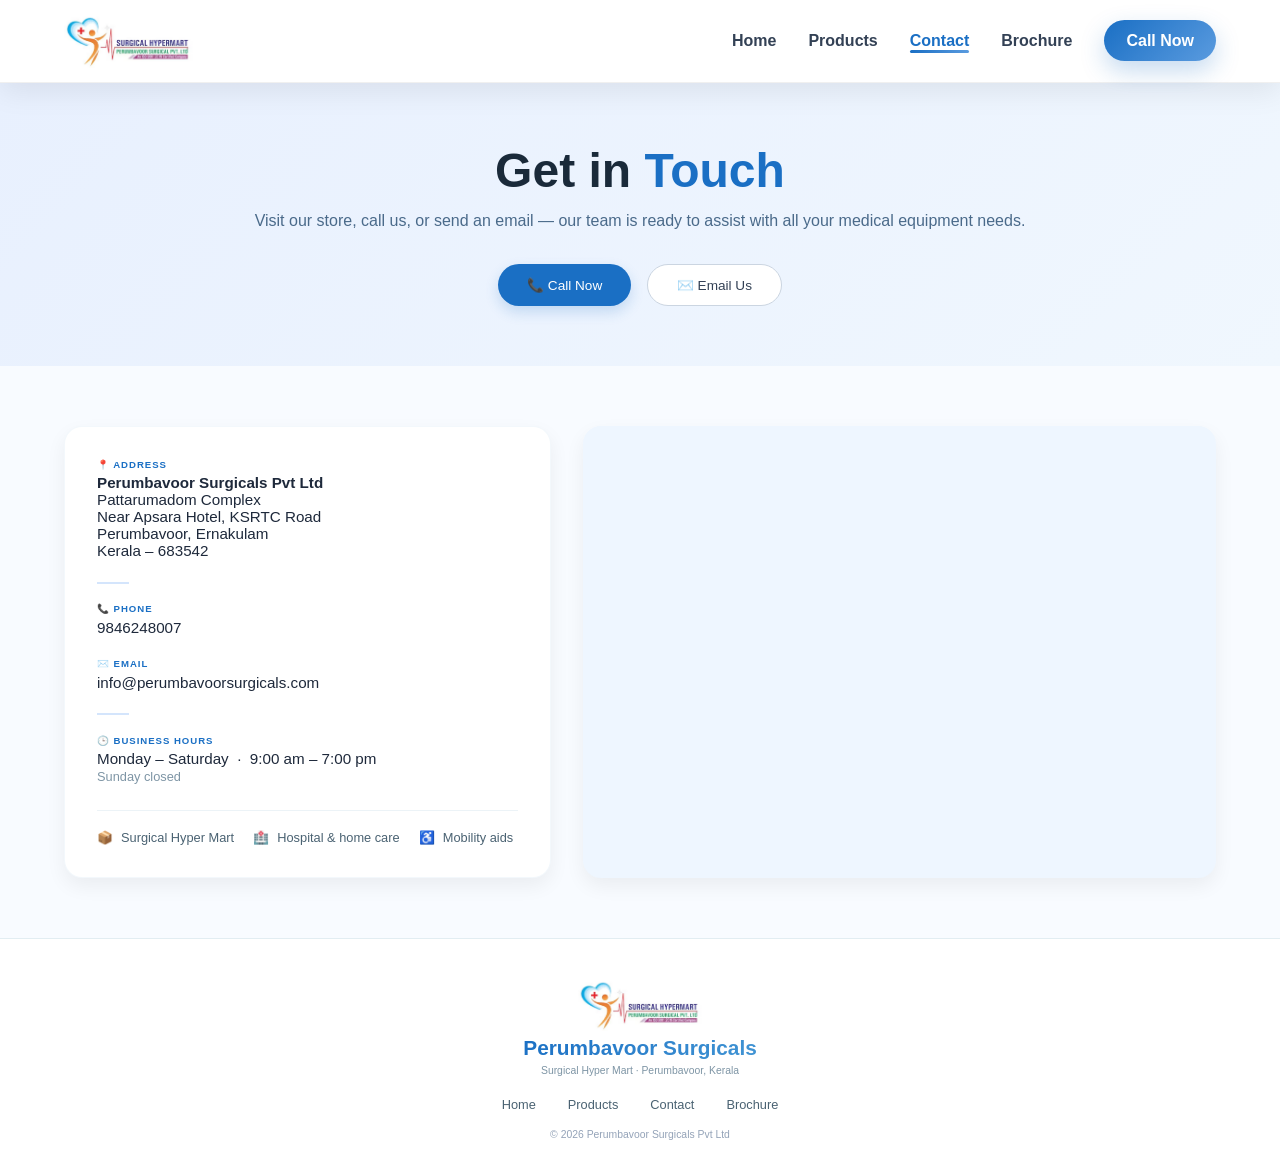
==== commit 0128fca0: "final23" ====
--- a/contact.html
+++ b/contact.html
@@ -1,4 +1,9 @@
-<title>Contact Perumbavoor Surgicals | Medical Equipment Supplier Kerala</title>
+<!DOCTYPE html>
+<html lang="en">
+<head>
+  <meta charset="UTF-8" />
+  <meta name="viewport" content="width=device-width, initial-scale=1.0, viewport-fit=cover" />
+  <title>Contact Perumbavoor Surgicals | Medical Equipment Supplier Kerala</title>
 
 <meta name="description" content="Contact Perumbavoor Surgicals Pvt Ltd in Perumbavoor, Ernakulam, Kerala. Get assistance with medical equipment, surgical instruments, hospital furniture, mobility aids, home healthcare products and diagnostic devices.">
 
@@ -7,24 +12,20 @@
 <meta name="author" content="Perumbavoor Surgicals Pvt Ltd">
 <meta name="robots" content="index, follow">
 
-<!-- Favicon -->
-<link rel="icon" type="image/png" href="/assets/logo/favicon.png">
-<link rel="apple-touch-icon" href="/assets/logo/favicon.png">
-
-<link rel="canonical" href="https://perumbavoorsurgicals.com/contact.html">
+<link rel="canonical" href="https://yourdomain.com/contact.html">
 
 <!-- Open Graph -->
 <meta property="og:type" content="website">
 <meta property="og:title" content="Contact Perumbavoor Surgicals">
 <meta property="og:description" content="Visit, call or email Perumbavoor Surgicals for medical equipment, surgical supplies and healthcare products in Kerala.">
-<meta property="og:url" content="https://perumbavoorsurgicals.com/contact.html">
-<meta property="og:image" content="https://perumbavoorsurgicals.com/assets/logo/logo.png">
+<meta property="og:url" content="https://yourdomain.com/contact.html">
+<meta property="og:image" content="https://yourdomain.com/assets/logo/logo.png">
 
 <!-- Twitter -->
 <meta name="twitter:card" content="summary_large_image">
 <meta name="twitter:title" content="Contact Perumbavoor Surgicals">
 <meta name="twitter:description" content="Medical equipment and surgical supplies provider in Perumbavoor, Kerala.">
-<meta name="twitter:image" content="https://perumbavoorsurgicals.com/assets/logo/logo.png">
+<meta name="twitter:image" content="https://yourdomain.com/assets/logo/logo.png">
 
 <!-- Local Business Schema -->
 <script type="application/ld+json">
@@ -32,10 +33,10 @@
   "@context":"https://schema.org",
   "@type":"MedicalBusiness",
   "name":"Perumbavoor Surgicals Pvt Ltd",
-  "url":"https://perumbavoorsurgicals.com",
+  "url":"https://yourdomain.com",
   "telephone":"+919846248007",
   "email":"info@perumbavoorsurgicals.com",
-  "logo":"https://perumbavoorsurgicals.com/assets/logo/logo.png",
+  "logo":"https://yourdomain.com/assets/logo/logo.png",
   "address":{
     "@type":"PostalAddress",
     "streetAddress":"Pattarumadom Complex, Near Apsara Hotel, KSRTC Road",
